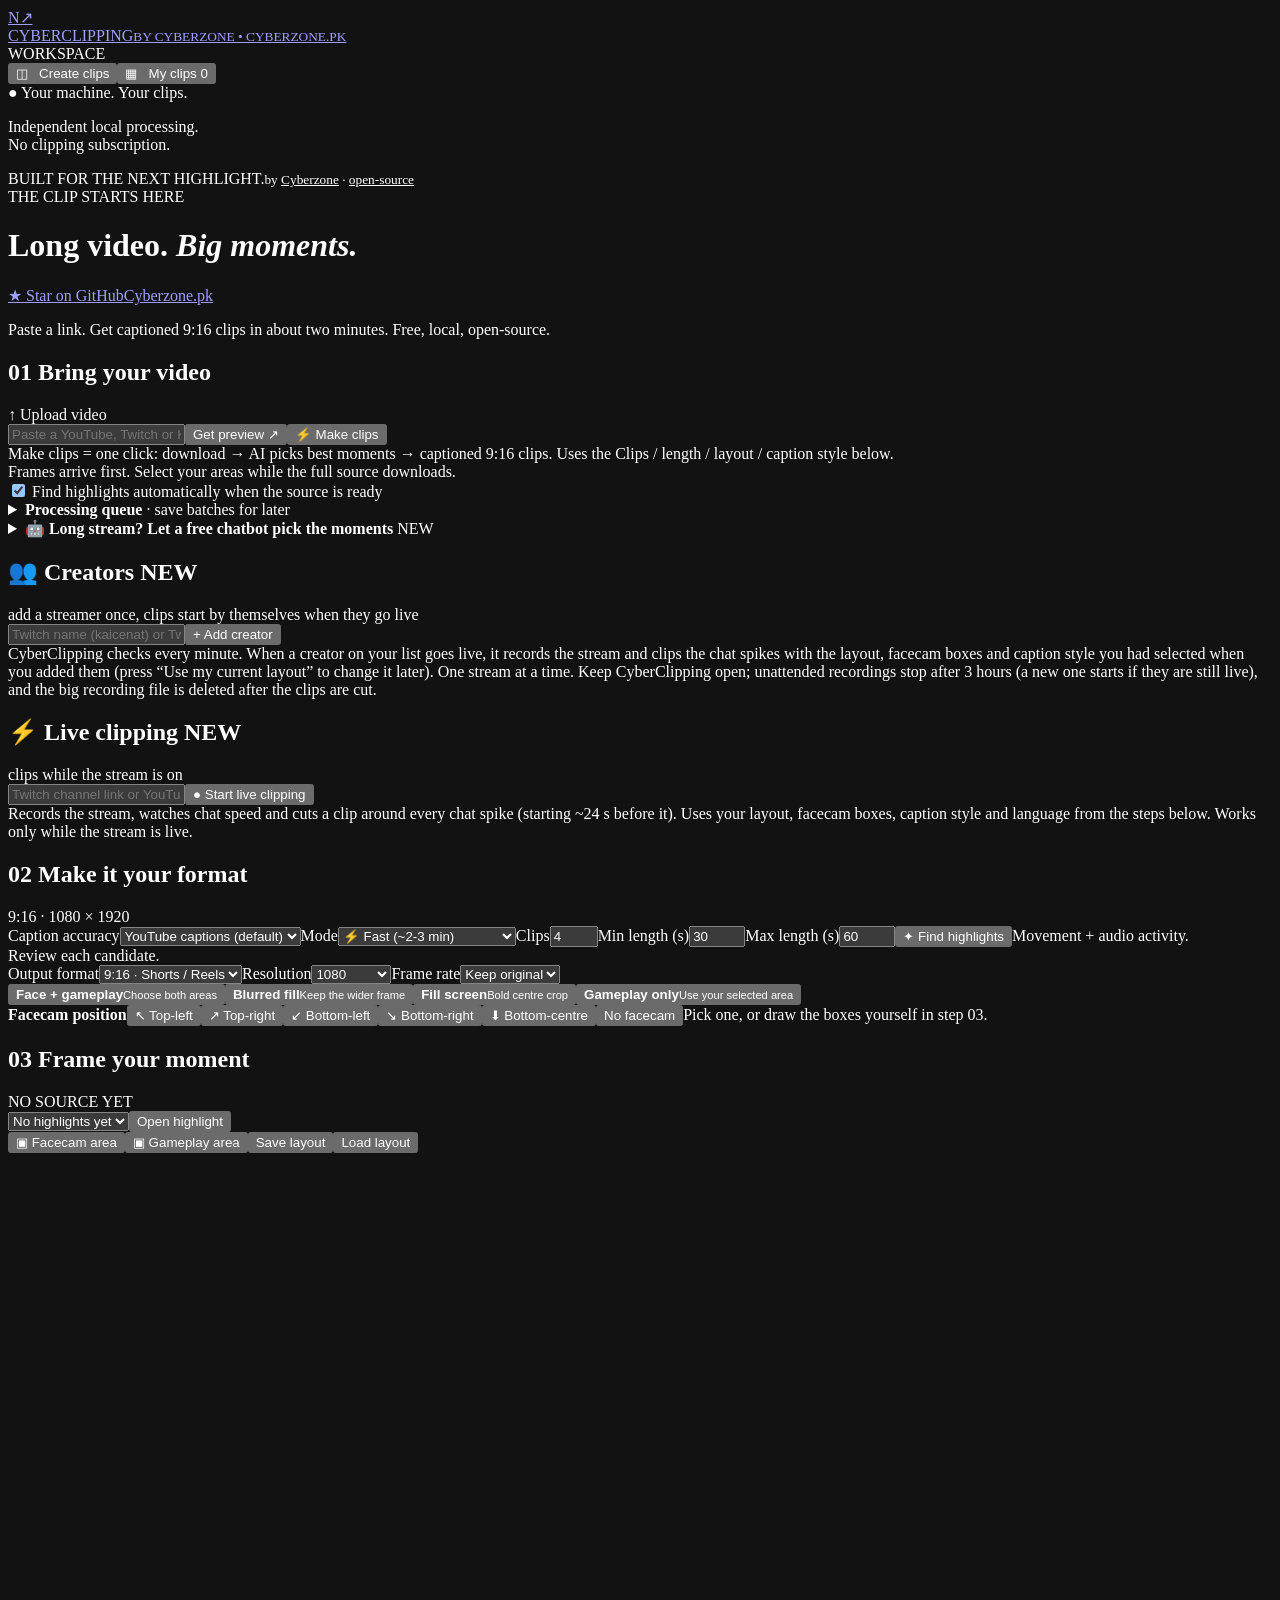
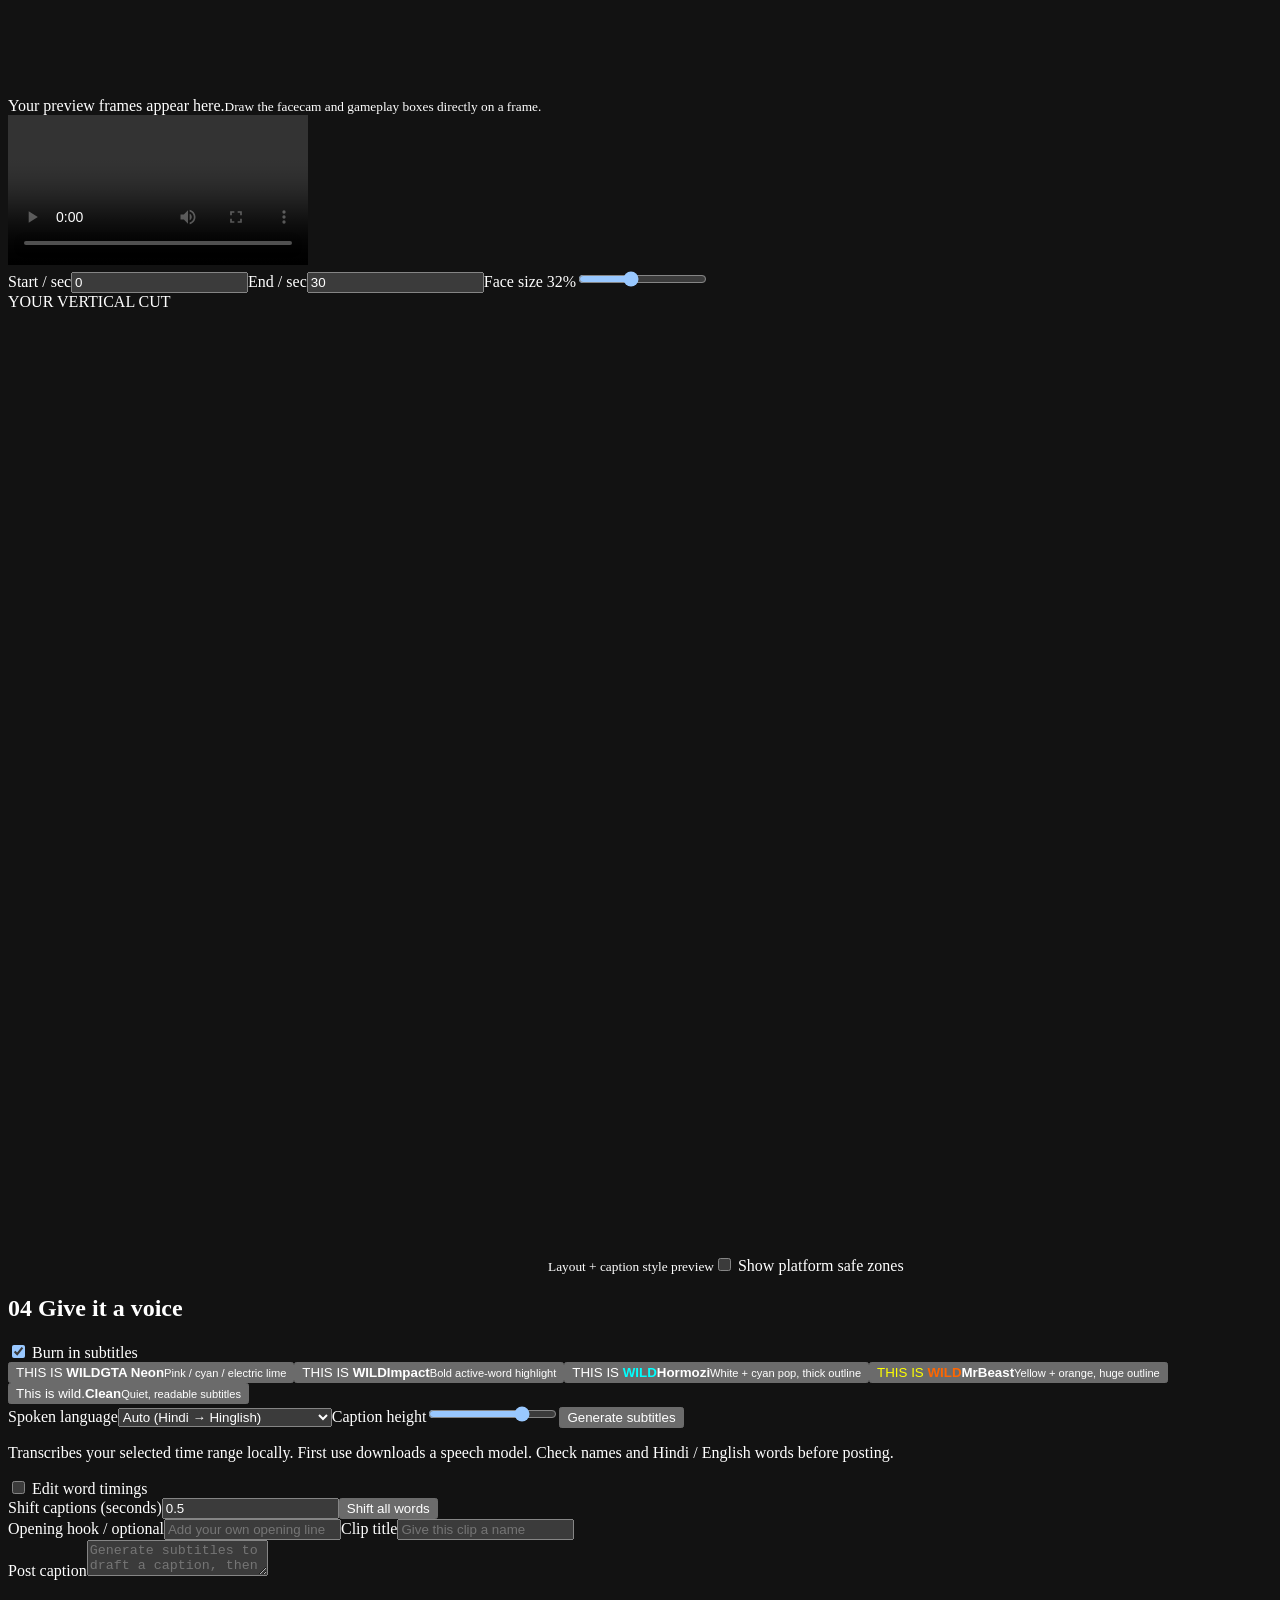
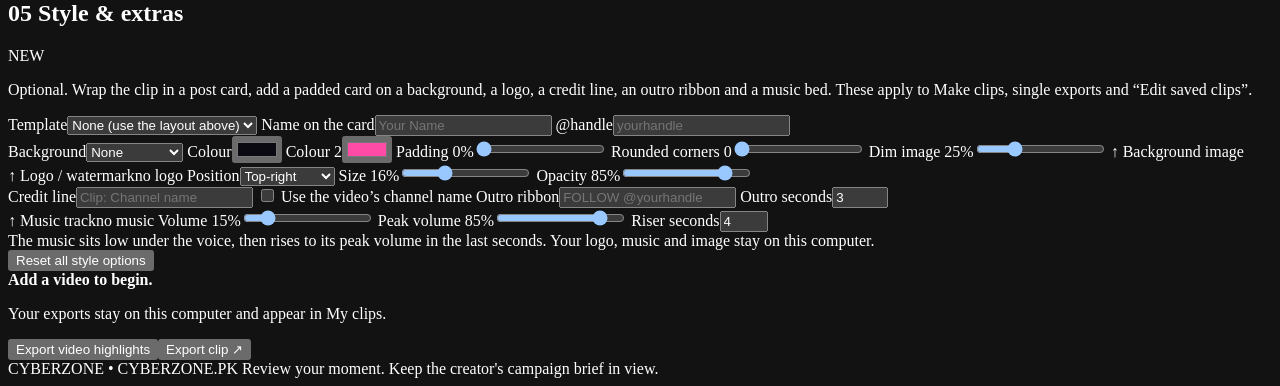
==== index.html @ a6192f68 "CyberClipping by Cyberzone — branded copy of NeonClipping (MIT, credit in README/LICENSE)" ====
<!doctype html><html lang="en"><head><meta charset="utf-8"><meta name="color-scheme" content="dark"><meta name="viewport" content="width=device-width,initial-scale=1"><title>CyberClipping</title><link rel="stylesheet" href="/assets/style.css?v=20261120-vision1"></head><body>
<aside class="sidebar"><a class="brand" href="/">N↗ <div>CYBERCLIPPING<small>BY CYBERZONE • CYBERZONE.PK</small></div></a><div class="nav-label">WORKSPACE</div><button class="nav active" data-view="editor">◫ &nbsp; Create clips</button><button class="nav" data-view="library">▦ &nbsp; My clips <span id="library-count">0</span></button><div class="side-note">● Your machine. Your clips.<p>Independent local processing.<br>No clipping subscription.</p></div><div class="signature">BUILT FOR THE NEXT HIGHLIGHT.<small>by <a href="https://cyberzone.pk/" target="_blank" rel="noopener" style="color:inherit">Cyberzone</a> · <a href="https://github.com/Cyberzone-pk/cyberclipping" target="_blank" rel="noopener" style="color:inherit">open-source</a></small></div></aside>
<main><header><div class="eyebrow">THE CLIP STARTS HERE</div><div class="top"><h1>Long video. <em>Big moments.</em></h1><span class="social"><a class="gh" href="https://github.com/Cyberzone-pk/cyberclipping" target="_blank" rel="noopener">★ Star on GitHub</a><a class="ig" href="https://cyberzone.pk/" target="_blank" rel="noopener">Cyberzone.pk</a><button class="don" id="donate" hidden>♥ Donate</button></span><dialog id="donate-dialog"><b>Support CyberClipping ♥</b><p>It is free and open-source. If it saves you time, a small donation helps Cyberzone keep improving it. Totally optional: nothing is locked, ever.</p><div class="don-links"><a id="don-rzp" target="_blank" rel="noopener" hidden>Cyberzone.pk</a><a id="don-pp" target="_blank" rel="noopener" hidden>PayPal</a></div><button id="don-close">Close</button></dialog></div><p>Paste a link. Get captioned 9:16 clips in about two minutes. Free, local, open-source.</p></header><section id="editor-view">
<section class="panel import-panel"><div class="section-head"><h2><span class="step">01</span> Bring your video</h2><label class="upload">↑ Upload video<input id="file" type="file" accept="video/*" hidden></label></div><div class="url-row"><input id="url" type="url" placeholder="Paste a YouTube, Twitch or Kick replay link"><button class="primary" id="link">Get preview ↗</button><button class="primary make" id="make">⚡ Make clips</button></div><div class="make-row"><span class="muted">Make clips = one click: download → AI picks best moments → captioned 9:16 clips. Uses the Clips / length / layout / caption style below.</span></div><div id="make-results" hidden><div class="progress-track"><div id="make-progress"></div></div><b id="make-status"></b><div id="make-grid" class="make-grid"></div></div><div class="import-note" id="link-status" role="status">Frames arrive first. Select your areas while the full source downloads.</div><div class="progress-track" hidden id="progress-wrap"><div id="progress"></div></div><div id="frames" class="frames"></div><label class="toggle" style="margin-top:12px"><input id="auto-analyze" type="checkbox" checked> Find highlights automatically when the source is ready</label></section><details class="panel" id="queue-panel"><summary><b>Processing queue</b> · save batches for later</summary><p class="muted">Queue video links, pause waiting work, or retry an interrupted job. Running work is kept safe.</p><label>Video links, one per line<textarea id="queue-urls" rows="3" placeholder="https://www.youtube.com/watch?v=..."></textarea></label><div class="controls"><label>Start after (optional)<input id="queue-time" type="datetime-local"></label><button class="secondary" id="queue-add">Add videos to queue</button><button id="queue-pause">Pause queue</button><button id="queue-refresh">Refresh queue</button></div><div id="queue-list"></div></details>
<details class="panel" id="ai-panel"><summary><b>🤖 Long stream? Let a free chatbot pick the moments</b> <span class="pill">NEW</span></summary>
<p class="muted">A chatbot given a 9-hour transcript only really reads the start. So: split the transcript into small parts, paste each part into any free chatbot (Gemini, ChatGPT, Claude…), paste its answers back here, and CyberClipping downloads only those sections and makes the clips. Needs a YouTube video with captions. Nothing is sent anywhere by CyberClipping.</p>
<div class="url-row"><input id="ai-url" type="text" placeholder="YouTube video link (a finished stream or video)"><button class="primary" id="ai-split">1 · Split into parts</button></div>
<div class="controls"><label>Parts (blank = automatic)<input id="ai-parts" type="number" min="1" max="40" placeholder="auto"></label><label>Moments per part<input id="ai-per" type="number" min="1" max="10" value="3"></label></div>
<div class="muted" id="ai-status"></div>
<div id="ai-list"></div>
<h3 style="margin-top:16px">2 · Paste the chatbot answers (all parts together is fine)</h3>
<textarea id="ai-answers" rows="6" placeholder='[{"start":"00:12:30","end":"00:13:10","title":"Plane crash","hook":"bhai plane gir gaya"}] … or lines like 12:30-13:10 Plane crash'></textarea>
<div class="controls"><button class="secondary" id="ai-read">Read the answers</button><button class="primary" id="ai-make" disabled>3 · Make clips from these moments</button></div>
<div id="ai-moments"></div></details>
<section class="panel creators-panel"><div class="section-head"><h2>👥 Creators <span class="pill">NEW</span></h2><span class="muted">add a streamer once, clips start by themselves when they go live</span></div><div class="url-row"><input id="creator-url" type="text" placeholder="Twitch name (kaicenat) or Twitch / YouTube channel link (youtube.com/@name)"><button class="primary" id="creator-add">+ Add creator</button></div><div class="import-note">CyberClipping checks every minute. When a creator on your list goes live, it records the stream and clips the chat spikes with the layout, facecam boxes and caption style you had selected when you added them (press “Use my current layout” to change it later). One stream at a time. Keep CyberClipping open; unattended recordings stop after 3 hours (a new one starts if they are still live), and the big recording file is deleted after the clips are cut.</div><div id="creator-note" class="muted"></div><div id="creator-list"></div></section>
<section class="panel live-panel"><div class="section-head"><h2>⚡ Live clipping <span class="pill">NEW</span></h2><span class="muted">clips while the stream is on</span></div><div class="url-row"><input id="live-url" type="text" placeholder="Twitch channel link or YouTube Live link"><button class="primary" id="live-start">● Start live clipping</button></div><div class="import-note">Records the stream, watches chat speed and cuts a clip around every chat spike (starting ~24 s before it). Uses your layout, facecam boxes, caption style and language from the steps below. Works only while the stream is live.</div><div id="live-box" hidden><div class="live-stats" id="live-stats"></div><div class="live-actions"><button class="secondary" id="live-now">✂ Clip the last 30 s now</button><button class="secondary" id="live-stop">■ Stop</button></div><div id="live-grid" class="make-grid"></div></div></section>
<section class="panel"><div class="section-head"><h2><span class="step">02</span> Make it your format</h2><span class="muted">9:16 · 1080 × 1920</span></div><div class="controls"><label>Caption accuracy<select id="accurate"><option value="fast" selected>YouTube captions (default)</option><option value="best">Best Hindi: large-v3 (slow)</option></select></label><label>Mode<select id="mode"><option value="fast">⚡ Fast (~2-3 min)</option><option value="deep">🔬 Deep (slower, smarter)</option></select></label><label>Clips<input id="count" type="number" min="1" max="12" value="4"></label><label>Min length (s)<input id="minlen" type="number" min="5" max="120" value="30"></label><label>Max length (s)<input id="length" type="number" min="10" max="180" value="60"></label><button class="secondary" id="analyze">✦ Find highlights</button><span class="muted">Movement + audio activity.<br>Review each candidate.</span></div><div class="controls output-controls"><label>Output format<select id="aspect"><option value="vertical">9:16 · Shorts / Reels</option><option value="square">1:1 · Square</option><option value="portrait">4:5 · Feed</option><option value="threefour">3:4 · Portrait</option><option value="landscape">16:9 · YouTube</option></select></label><label>Resolution<select id="resolution"><option value="720">720</option><option value="1080" selected>1080</option><option value="2160">2160 · 4K</option></select></label><label>Frame rate<select id="fps"><option value="0">Keep original</option><option value="24">24 fps</option><option value="30">30 fps</option><option value="60">60 fps</option></select></label></div><div class="layout-grid" id="layouts"><button class="choice active" data-layout="stack"><span class="mini stack-mini"><i></i><i></i></span><b>Face + gameplay</b><small>Choose both areas</small></button><button class="choice" data-layout="blur"><span class="mini blur-mini"><i></i></span><b>Blurred fill</b><small>Keep the wider frame</small></button><button class="choice" data-layout="fill"><span class="mini fill-mini"><i></i></span><b>Fill screen</b><small>Bold centre crop</small></button><button class="choice" data-layout="game"><span class="mini game-mini"><i></i></span><b>Gameplay only</b><small>Use your selected area</small></button></div><div class="preset-row"><b>Facecam position</b><button class="chip" data-preset="tl">↖ Top-left</button><button class="chip" data-preset="tr">↗ Top-right</button><button class="chip" data-preset="bl">↙ Bottom-left</button><button class="chip" data-preset="br">↘ Bottom-right</button><button class="chip" data-preset="bc">⬇ Bottom-centre</button><button class="chip" data-preset="none">No facecam</button><span class="muted" id="preset-note">Pick one, or draw the boxes yourself in step 03.</span></div></section>
<section class="panel"><div class="section-head"><h2><span class="step">03</span> Frame your moment</h2><span class="pill" id="source-mode">NO SOURCE YET</span></div><div class="candidate-row"><select id="recent"><option>No highlights yet</option></select><button id="import">Open highlight</button></div><div class="workspace"><div class="source-side"><div class="toolbar"><button id="cam" class="active">▣ Facecam area</button><button id="game">▣ Gameplay area</button><button id="save">Save layout</button><button id="load">Load layout</button></div><div class="canvas-wrap"><canvas id="source" width="960" height="540"></canvas><div id="empty-source">Your preview frames appear here.<small>Draw the facecam and gameplay boxes directly on a frame.</small></div></div><video id="video" controls preload="metadata"></video><div class="range-row"><label>Start / sec<input id="start" type="number" value="0" min="0" step=".1"></label><label>End / sec<input id="end" type="number" value="30" min="0" step=".1"></label><label id="height-control">Face size <span id="height-value">32%</span><input id="top" type="range" min="20" max="50" value="32"></label></div></div><aside class="preview-side"><div class="eyebrow">YOUR VERTICAL CUT</div><canvas id="preview" width="540" height="960"></canvas><small>Layout + caption style preview</small><label class="toggle"><input id="safe-zones" type="checkbox"> Show platform safe zones</label></aside></div></section>
<section class="panel"><div class="section-head"><h2><span class="step">04</span> Give it a voice</h2><label class="toggle"><input id="captions" type="checkbox" checked> Burn in subtitles</label></div><div class="caption-styles"><button class="caption-choice active gta" data-style="gta"><span>THIS IS <strong>WILD</strong></span><b>GTA Neon</b><small>Pink / cyan / electric lime</small></button><button class="caption-choice bold" data-style="bold"><span>THIS IS <strong>WILD</strong></span><b>Impact</b><small>Bold active-word highlight</small></button><button class="caption-choice hormozi" data-style="hormozi"><span>THIS IS <strong style="color:#00ffff">WILD</strong></span><b>Hormozi</b><small>White + cyan pop, thick outline</small></button><button class="caption-choice mrbeast" data-style="mrbeast"><span style="color:#ffff00">THIS IS <strong style="color:#ff6600">WILD</strong></span><b>MrBeast</b><small>Yellow + orange, huge outline</small></button><button class="caption-choice clean" data-style="clean"><span>This is wild.</span><b>Clean</b><small>Quiet, readable subtitles</small></button></div><div class="controls"><label>Spoken language<select id="language"><option value="">Auto (Hindi → Hinglish)</option><option value="hinglish">Hinglish (Hindi in English letters)</option><option value="hi">हिंदी (Devanagari)</option><option value="en">English</option></select></label><label>Caption height<input id="caption-y" type="range" min="500" max="1750" value="1450"></label><button id="transcribe" class="secondary">Generate subtitles</button></div><p class="muted">Transcribes your selected time range locally. First use downloads a speech model. Check names and Hindi / English words before posting.</p><label class="toggle"><input id="timing-editor" type="checkbox"> Edit word timings</label><div class="controls"><label>Shift captions (seconds)<input id="caption-shift" type="number" step="0.1" value="0.5"></label><button id="shift-captions">Shift all words</button></div><div id="words" class="word-editor"></div><div class="copy-grid"><label>Opening hook / optional<input id="hook" placeholder="Add your own opening line" maxlength="65"></label><label>Clip title<input id="clip-title" placeholder="Give this clip a name"></label></div><label>Post caption<textarea id="post-caption" rows="2" placeholder="Generate subtitles to draft a caption, then edit it in your voice."></textarea></label></section>
<section class="panel" id="style-panel"><div class="section-head"><h2><span class="step">05</span> Style &amp; extras</h2><span class="pill">NEW</span></div>
<p class="muted">Optional. Wrap the clip in a post card, add a padded card on a background, a logo, a credit line, an outro ribbon and a music bed. These apply to Make clips, single exports and “Edit saved clips”.</p>
<div class="controls">
<label>Template<select id="st-template"><option value="none">None (use the layout above)</option><option value="x_light">X post · light</option><option value="x_dark">X post · dark</option><option value="tiktok_hook">TikTok hook</option><option value="breaking_news">Breaking news</option></select></label>
<label>Name on the card<input id="st-tpl-name" type="text" maxlength="28" placeholder="Your Name"></label>
<label>@handle<input id="st-tpl-handle" type="text" maxlength="28" placeholder="yourhandle"></label>
</div>
<div class="controls">
<label>Background<select id="st-bg-mode"><option value="none">None</option><option value="blur">Blurred copy</option><option value="color">Colour</option><option value="gradient">Gradient</option><option value="image">My image</option></select></label>
<label>Colour<input id="st-bg-color" type="color" value="#0b0912"></label>
<label>Colour 2<input id="st-bg-color2" type="color" value="#ff4ba5"></label>
<label><span>Padding <output id="st-padding-o">0</output>%</span><input id="st-padding" type="range" min="0" max="25" value="0"></label>
<label><span>Rounded corners <output id="st-radius-o">0</output></span><input id="st-radius" type="range" min="0" max="80" value="0"></label>
<label><span>Dim image <output id="st-dim-o">25</output>%</span><input id="st-bg-dim" type="range" min="0" max="90" value="25"></label>
<label class="upload">↑ Background image<input id="st-bg-file" type="file" accept="image/*" hidden></label><span class="muted" id="st-bg-name"></span>
</div>
<div class="controls">
<label class="upload">↑ Logo / watermark<input id="st-wm-file" type="file" accept="image/*" hidden></label><span class="muted" id="st-wm-name">no logo</span>
<label>Position<select id="st-wm-pos"><option value="tr">Top-right</option><option value="tl">Top-left</option><option value="br">Bottom-right</option><option value="bl">Bottom-left</option></select></label>
<label><span>Size <output id="st-wm-size-o">16</output>%</span><input id="st-wm-size" type="range" min="5" max="40" value="16"></label>
<label><span>Opacity <output id="st-wm-op-o">85</output>%</span><input id="st-wm-opacity" type="range" min="10" max="100" value="85"></label>
</div>
<div class="controls">
<label>Credit line<input id="st-credit" type="text" maxlength="60" placeholder="Clip: Channel name"></label>
<label class="check"><input id="st-credit-auto" type="checkbox"> Use the video’s channel name</label>
<label>Outro ribbon<input id="st-outro" type="text" maxlength="40" placeholder="FOLLOW @yourhandle"></label>
<label>Outro seconds<input id="st-outro-sec" type="number" min="1.5" max="8" step=".5" value="3"></label>
</div>
<div class="controls">
<label class="upload">↑ Music track<input id="st-music-file" type="file" accept="audio/*" hidden></label><span class="muted" id="st-music-name">no music</span>
<label><span>Volume <output id="st-mv-o">15</output>%</span><input id="st-music-vol" type="range" min="0" max="100" value="15"></label>
<label><span>Peak volume <output id="st-mp-o">85</output>%</span><input id="st-music-peak" type="range" min="0" max="100" value="85"></label>
<label>Riser seconds<input id="st-music-riser" type="number" min="1" max="15" step="1" value="4"></label>
</div>
<div class="import-note">The music sits low under the voice, then rises to its peak volume in the last seconds. Your logo, music and image stay on this computer.</div>
<div class="controls"><button class="secondary" id="st-reset">Reset all style options</button></div></section>
<section class="panel" id="saved-edit" hidden><h2>Edit saved clips</h2><h3 style="margin-top:18px">Speaker position &amp; shape · 11 layouts</h3><div id="edit-layouts" class="layout-grid"></div><label>Speaker size<input id="edit-top" type="range" min="20" max="50" value="32"></label><p class="muted">Reuse the saved video, selected moments and subtitle timings. Only the final MP4 is exported again. Each clip keeps its own transcript.</p><div class="controls" style="margin-top:14px"><button class="primary" id="apply-video">Apply to all clips of this video</button><button class="secondary" id="apply-one">Only this clip</button><button id="download-bundle">Download video’s clips ZIP</button><a id="bundle-link" hidden download>Download ZIP</a></div></section><section class="export-bar"><div><b id="status" role="status">Add a video to begin.</b><p id="detail">Your exports stay on this computer and appear in My clips.</p></div><button id="batch">Export video highlights</button><button class="primary" id="export">Export clip ↗</button><a id="download" class="download" hidden download="cyberclip.mp4">↓ Download MP4</a><a id="srt" hidden>↓ Subtitles SRT</a><a id="vtt" hidden>↓ WebVTT</a></section></section>
<section id="library-view" hidden><section class="library-heading"><h2>Your clips, <em>ready to go.</em></h2><button id="refresh-library">Refresh library</button></section><p class="muted">Finished exports stay in the studio's data folder. Download an MP4 to keep or share it.</p><div id="library" class="library-grid"></div></section><footer>CYBERZONE • CYBERZONE.PK <span>Review your moment. Keep the creator's campaign brief in view.</span></footer></main><script src="/assets/app.js?v=20261120-vision1"></script>
<script src="/assets/extras.js?v=20261120-vision1"></script><script src="/assets/transcripts.js?v=20261120-vision1"></script><script src="/assets/vision.js?v=20261120-vision1"></script></body></html>
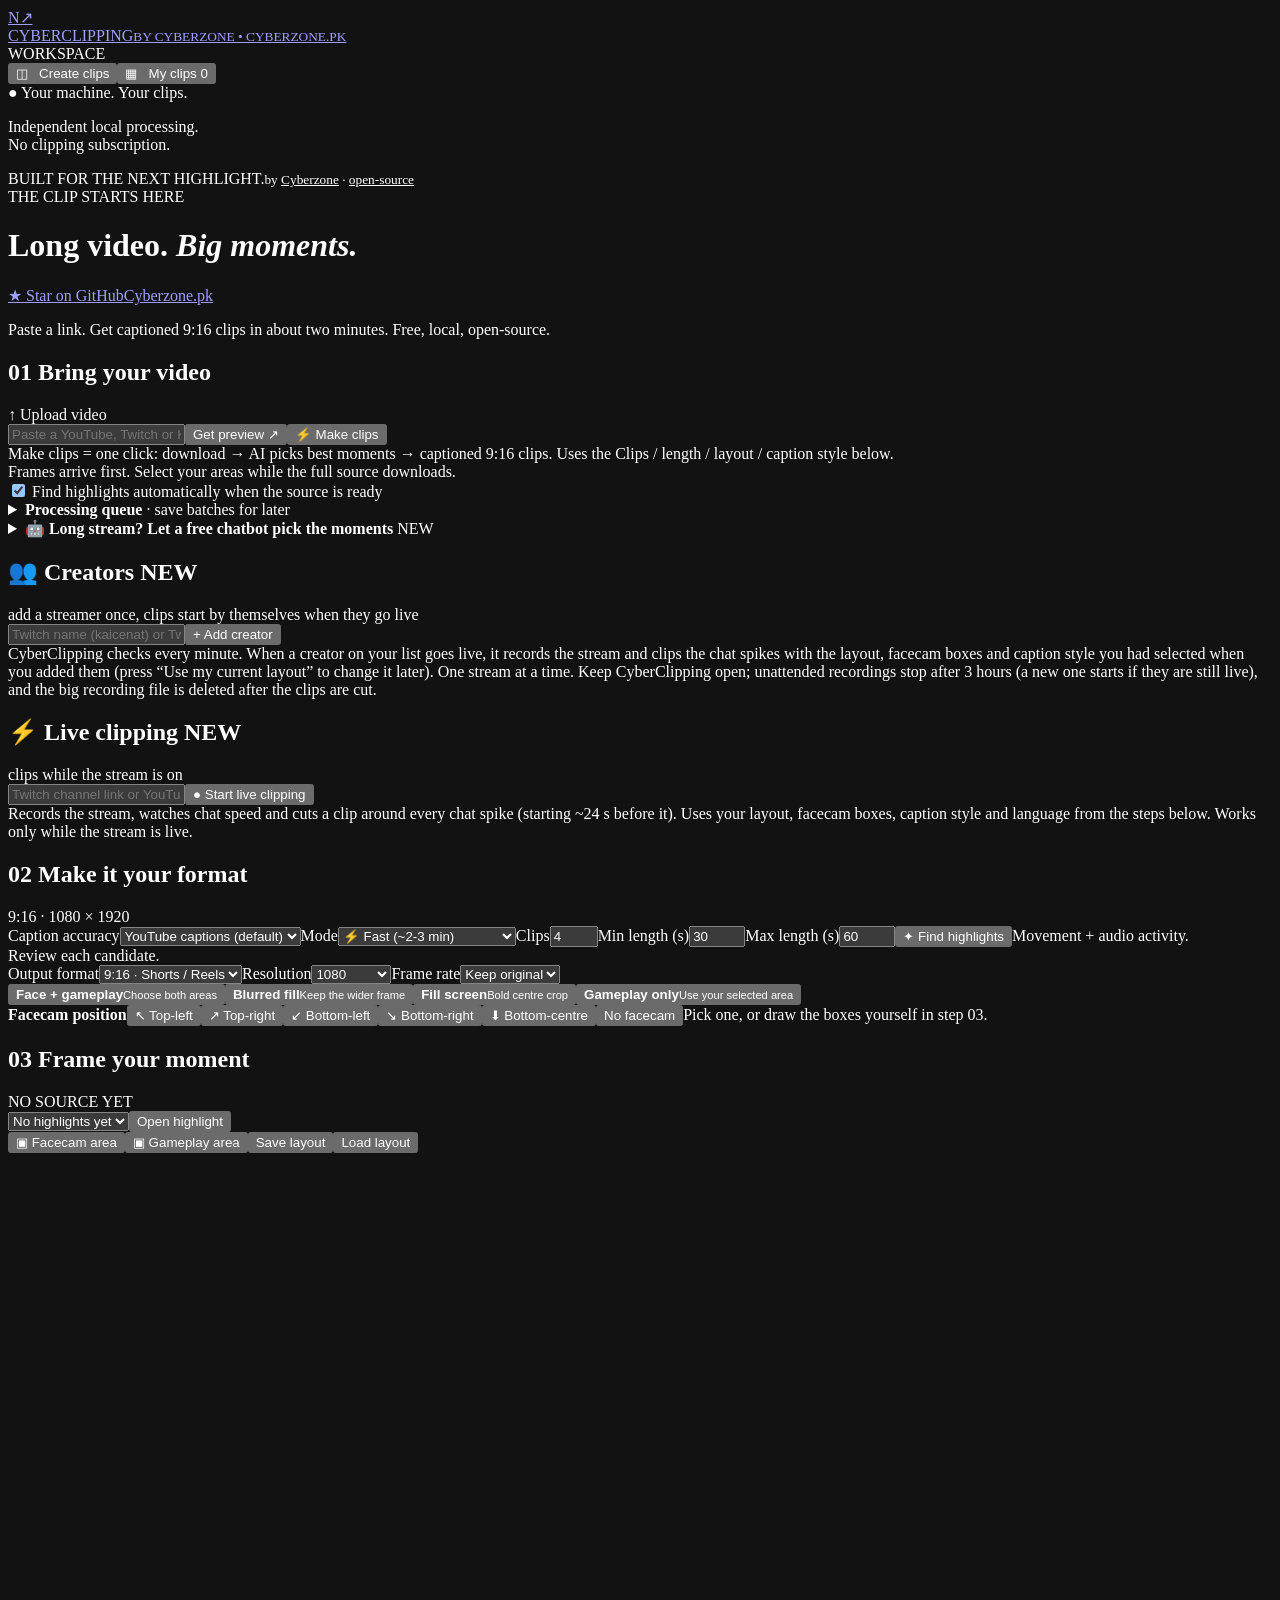
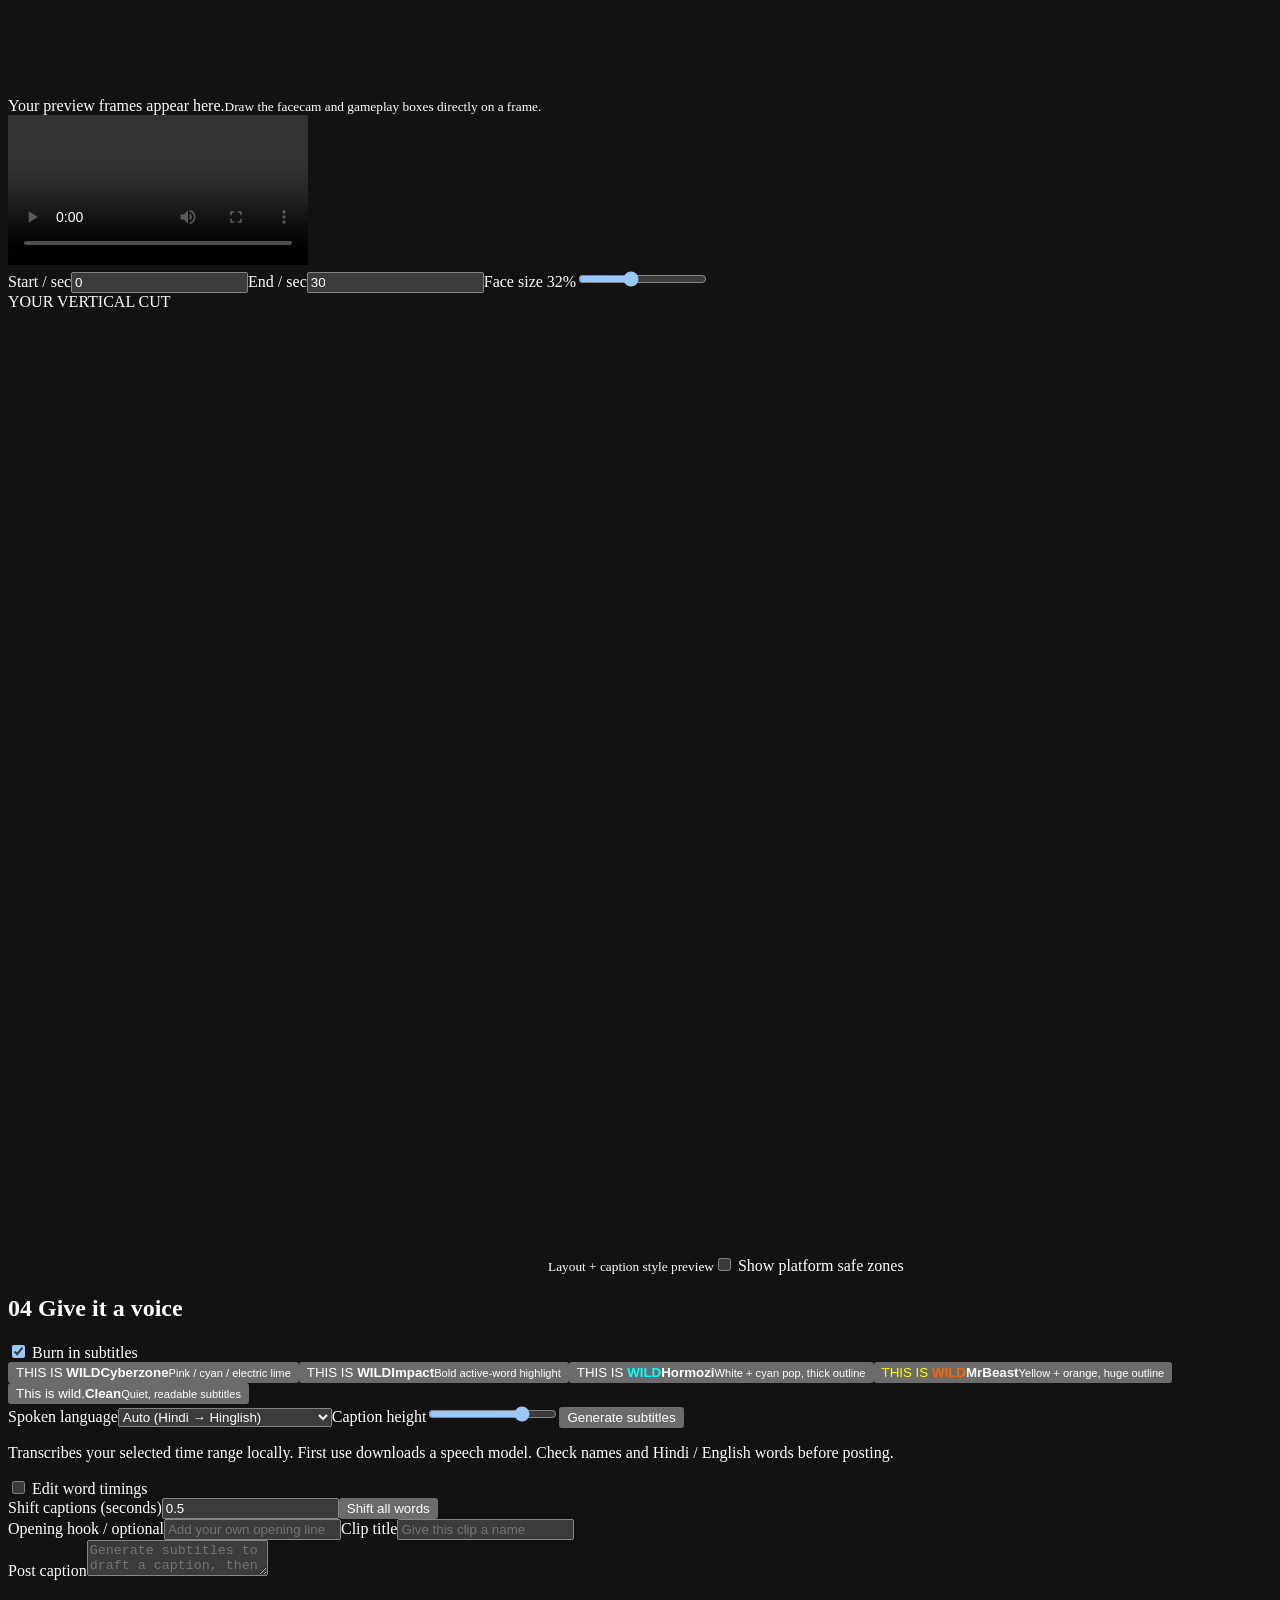
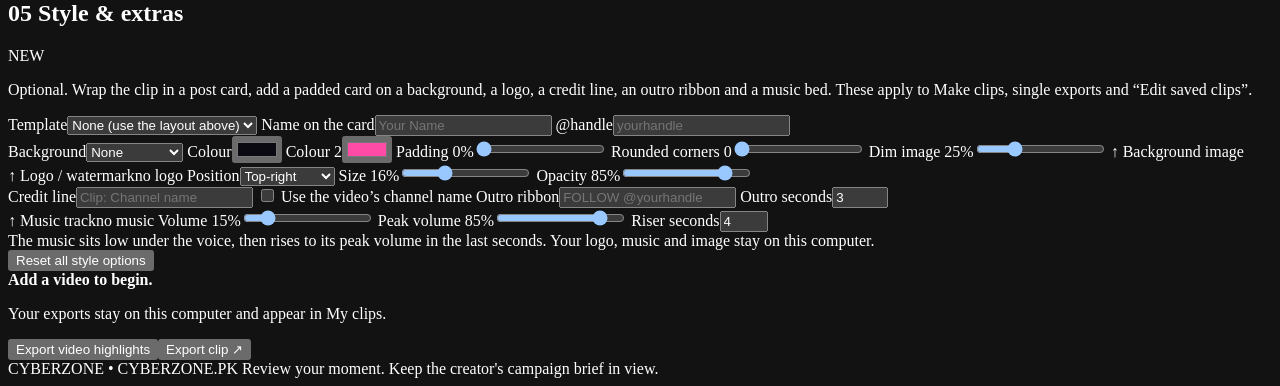
==== commit b5c06357: "Rename GTA Neon caption style to Cyberzone; remove remaining Neon branding" ====
--- a/index.html
+++ b/index.html
@@ -16,7 +16,7 @@
 <section class="panel live-panel"><div class="section-head"><h2>⚡ Live clipping <span class="pill">NEW</span></h2><span class="muted">clips while the stream is on</span></div><div class="url-row"><input id="live-url" type="text" placeholder="Twitch channel link or YouTube Live link"><button class="primary" id="live-start">● Start live clipping</button></div><div class="import-note">Records the stream, watches chat speed and cuts a clip around every chat spike (starting ~24 s before it). Uses your layout, facecam boxes, caption style and language from the steps below. Works only while the stream is live.</div><div id="live-box" hidden><div class="live-stats" id="live-stats"></div><div class="live-actions"><button class="secondary" id="live-now">✂ Clip the last 30 s now</button><button class="secondary" id="live-stop">■ Stop</button></div><div id="live-grid" class="make-grid"></div></div></section>
 <section class="panel"><div class="section-head"><h2><span class="step">02</span> Make it your format</h2><span class="muted">9:16 · 1080 × 1920</span></div><div class="controls"><label>Caption accuracy<select id="accurate"><option value="fast" selected>YouTube captions (default)</option><option value="best">Best Hindi: large-v3 (slow)</option></select></label><label>Mode<select id="mode"><option value="fast">⚡ Fast (~2-3 min)</option><option value="deep">🔬 Deep (slower, smarter)</option></select></label><label>Clips<input id="count" type="number" min="1" max="12" value="4"></label><label>Min length (s)<input id="minlen" type="number" min="5" max="120" value="30"></label><label>Max length (s)<input id="length" type="number" min="10" max="180" value="60"></label><button class="secondary" id="analyze">✦ Find highlights</button><span class="muted">Movement + audio activity.<br>Review each candidate.</span></div><div class="controls output-controls"><label>Output format<select id="aspect"><option value="vertical">9:16 · Shorts / Reels</option><option value="square">1:1 · Square</option><option value="portrait">4:5 · Feed</option><option value="threefour">3:4 · Portrait</option><option value="landscape">16:9 · YouTube</option></select></label><label>Resolution<select id="resolution"><option value="720">720</option><option value="1080" selected>1080</option><option value="2160">2160 · 4K</option></select></label><label>Frame rate<select id="fps"><option value="0">Keep original</option><option value="24">24 fps</option><option value="30">30 fps</option><option value="60">60 fps</option></select></label></div><div class="layout-grid" id="layouts"><button class="choice active" data-layout="stack"><span class="mini stack-mini"><i></i><i></i></span><b>Face + gameplay</b><small>Choose both areas</small></button><button class="choice" data-layout="blur"><span class="mini blur-mini"><i></i></span><b>Blurred fill</b><small>Keep the wider frame</small></button><button class="choice" data-layout="fill"><span class="mini fill-mini"><i></i></span><b>Fill screen</b><small>Bold centre crop</small></button><button class="choice" data-layout="game"><span class="mini game-mini"><i></i></span><b>Gameplay only</b><small>Use your selected area</small></button></div><div class="preset-row"><b>Facecam position</b><button class="chip" data-preset="tl">↖ Top-left</button><button class="chip" data-preset="tr">↗ Top-right</button><button class="chip" data-preset="bl">↙ Bottom-left</button><button class="chip" data-preset="br">↘ Bottom-right</button><button class="chip" data-preset="bc">⬇ Bottom-centre</button><button class="chip" data-preset="none">No facecam</button><span class="muted" id="preset-note">Pick one, or draw the boxes yourself in step 03.</span></div></section>
 <section class="panel"><div class="section-head"><h2><span class="step">03</span> Frame your moment</h2><span class="pill" id="source-mode">NO SOURCE YET</span></div><div class="candidate-row"><select id="recent"><option>No highlights yet</option></select><button id="import">Open highlight</button></div><div class="workspace"><div class="source-side"><div class="toolbar"><button id="cam" class="active">▣ Facecam area</button><button id="game">▣ Gameplay area</button><button id="save">Save layout</button><button id="load">Load layout</button></div><div class="canvas-wrap"><canvas id="source" width="960" height="540"></canvas><div id="empty-source">Your preview frames appear here.<small>Draw the facecam and gameplay boxes directly on a frame.</small></div></div><video id="video" controls preload="metadata"></video><div class="range-row"><label>Start / sec<input id="start" type="number" value="0" min="0" step=".1"></label><label>End / sec<input id="end" type="number" value="30" min="0" step=".1"></label><label id="height-control">Face size <span id="height-value">32%</span><input id="top" type="range" min="20" max="50" value="32"></label></div></div><aside class="preview-side"><div class="eyebrow">YOUR VERTICAL CUT</div><canvas id="preview" width="540" height="960"></canvas><small>Layout + caption style preview</small><label class="toggle"><input id="safe-zones" type="checkbox"> Show platform safe zones</label></aside></div></section>
-<section class="panel"><div class="section-head"><h2><span class="step">04</span> Give it a voice</h2><label class="toggle"><input id="captions" type="checkbox" checked> Burn in subtitles</label></div><div class="caption-styles"><button class="caption-choice active gta" data-style="gta"><span>THIS IS <strong>WILD</strong></span><b>GTA Neon</b><small>Pink / cyan / electric lime</small></button><button class="caption-choice bold" data-style="bold"><span>THIS IS <strong>WILD</strong></span><b>Impact</b><small>Bold active-word highlight</small></button><button class="caption-choice hormozi" data-style="hormozi"><span>THIS IS <strong style="color:#00ffff">WILD</strong></span><b>Hormozi</b><small>White + cyan pop, thick outline</small></button><button class="caption-choice mrbeast" data-style="mrbeast"><span style="color:#ffff00">THIS IS <strong style="color:#ff6600">WILD</strong></span><b>MrBeast</b><small>Yellow + orange, huge outline</small></button><button class="caption-choice clean" data-style="clean"><span>This is wild.</span><b>Clean</b><small>Quiet, readable subtitles</small></button></div><div class="controls"><label>Spoken language<select id="language"><option value="">Auto (Hindi → Hinglish)</option><option value="hinglish">Hinglish (Hindi in English letters)</option><option value="hi">हिंदी (Devanagari)</option><option value="en">English</option></select></label><label>Caption height<input id="caption-y" type="range" min="500" max="1750" value="1450"></label><button id="transcribe" class="secondary">Generate subtitles</button></div><p class="muted">Transcribes your selected time range locally. First use downloads a speech model. Check names and Hindi / English words before posting.</p><label class="toggle"><input id="timing-editor" type="checkbox"> Edit word timings</label><div class="controls"><label>Shift captions (seconds)<input id="caption-shift" type="number" step="0.1" value="0.5"></label><button id="shift-captions">Shift all words</button></div><div id="words" class="word-editor"></div><div class="copy-grid"><label>Opening hook / optional<input id="hook" placeholder="Add your own opening line" maxlength="65"></label><label>Clip title<input id="clip-title" placeholder="Give this clip a name"></label></div><label>Post caption<textarea id="post-caption" rows="2" placeholder="Generate subtitles to draft a caption, then edit it in your voice."></textarea></label></section>
+<section class="panel"><div class="section-head"><h2><span class="step">04</span> Give it a voice</h2><label class="toggle"><input id="captions" type="checkbox" checked> Burn in subtitles</label></div><div class="caption-styles"><button class="caption-choice active gta" data-style="gta"><span>THIS IS <strong>WILD</strong></span><b>Cyberzone</b><small>Pink / cyan / electric lime</small></button><button class="caption-choice bold" data-style="bold"><span>THIS IS <strong>WILD</strong></span><b>Impact</b><small>Bold active-word highlight</small></button><button class="caption-choice hormozi" data-style="hormozi"><span>THIS IS <strong style="color:#00ffff">WILD</strong></span><b>Hormozi</b><small>White + cyan pop, thick outline</small></button><button class="caption-choice mrbeast" data-style="mrbeast"><span style="color:#ffff00">THIS IS <strong style="color:#ff6600">WILD</strong></span><b>MrBeast</b><small>Yellow + orange, huge outline</small></button><button class="caption-choice clean" data-style="clean"><span>This is wild.</span><b>Clean</b><small>Quiet, readable subtitles</small></button></div><div class="controls"><label>Spoken language<select id="language"><option value="">Auto (Hindi → Hinglish)</option><option value="hinglish">Hinglish (Hindi in English letters)</option><option value="hi">हिंदी (Devanagari)</option><option value="en">English</option></select></label><label>Caption height<input id="caption-y" type="range" min="500" max="1750" value="1450"></label><button id="transcribe" class="secondary">Generate subtitles</button></div><p class="muted">Transcribes your selected time range locally. First use downloads a speech model. Check names and Hindi / English words before posting.</p><label class="toggle"><input id="timing-editor" type="checkbox"> Edit word timings</label><div class="controls"><label>Shift captions (seconds)<input id="caption-shift" type="number" step="0.1" value="0.5"></label><button id="shift-captions">Shift all words</button></div><div id="words" class="word-editor"></div><div class="copy-grid"><label>Opening hook / optional<input id="hook" placeholder="Add your own opening line" maxlength="65"></label><label>Clip title<input id="clip-title" placeholder="Give this clip a name"></label></div><label>Post caption<textarea id="post-caption" rows="2" placeholder="Generate subtitles to draft a caption, then edit it in your voice."></textarea></label></section>
 <section class="panel" id="style-panel"><div class="section-head"><h2><span class="step">05</span> Style &amp; extras</h2><span class="pill">NEW</span></div>
 <p class="muted">Optional. Wrap the clip in a post card, add a padded card on a background, a logo, a credit line, an outro ribbon and a music bed. These apply to Make clips, single exports and “Edit saved clips”.</p>
 <div class="controls">
